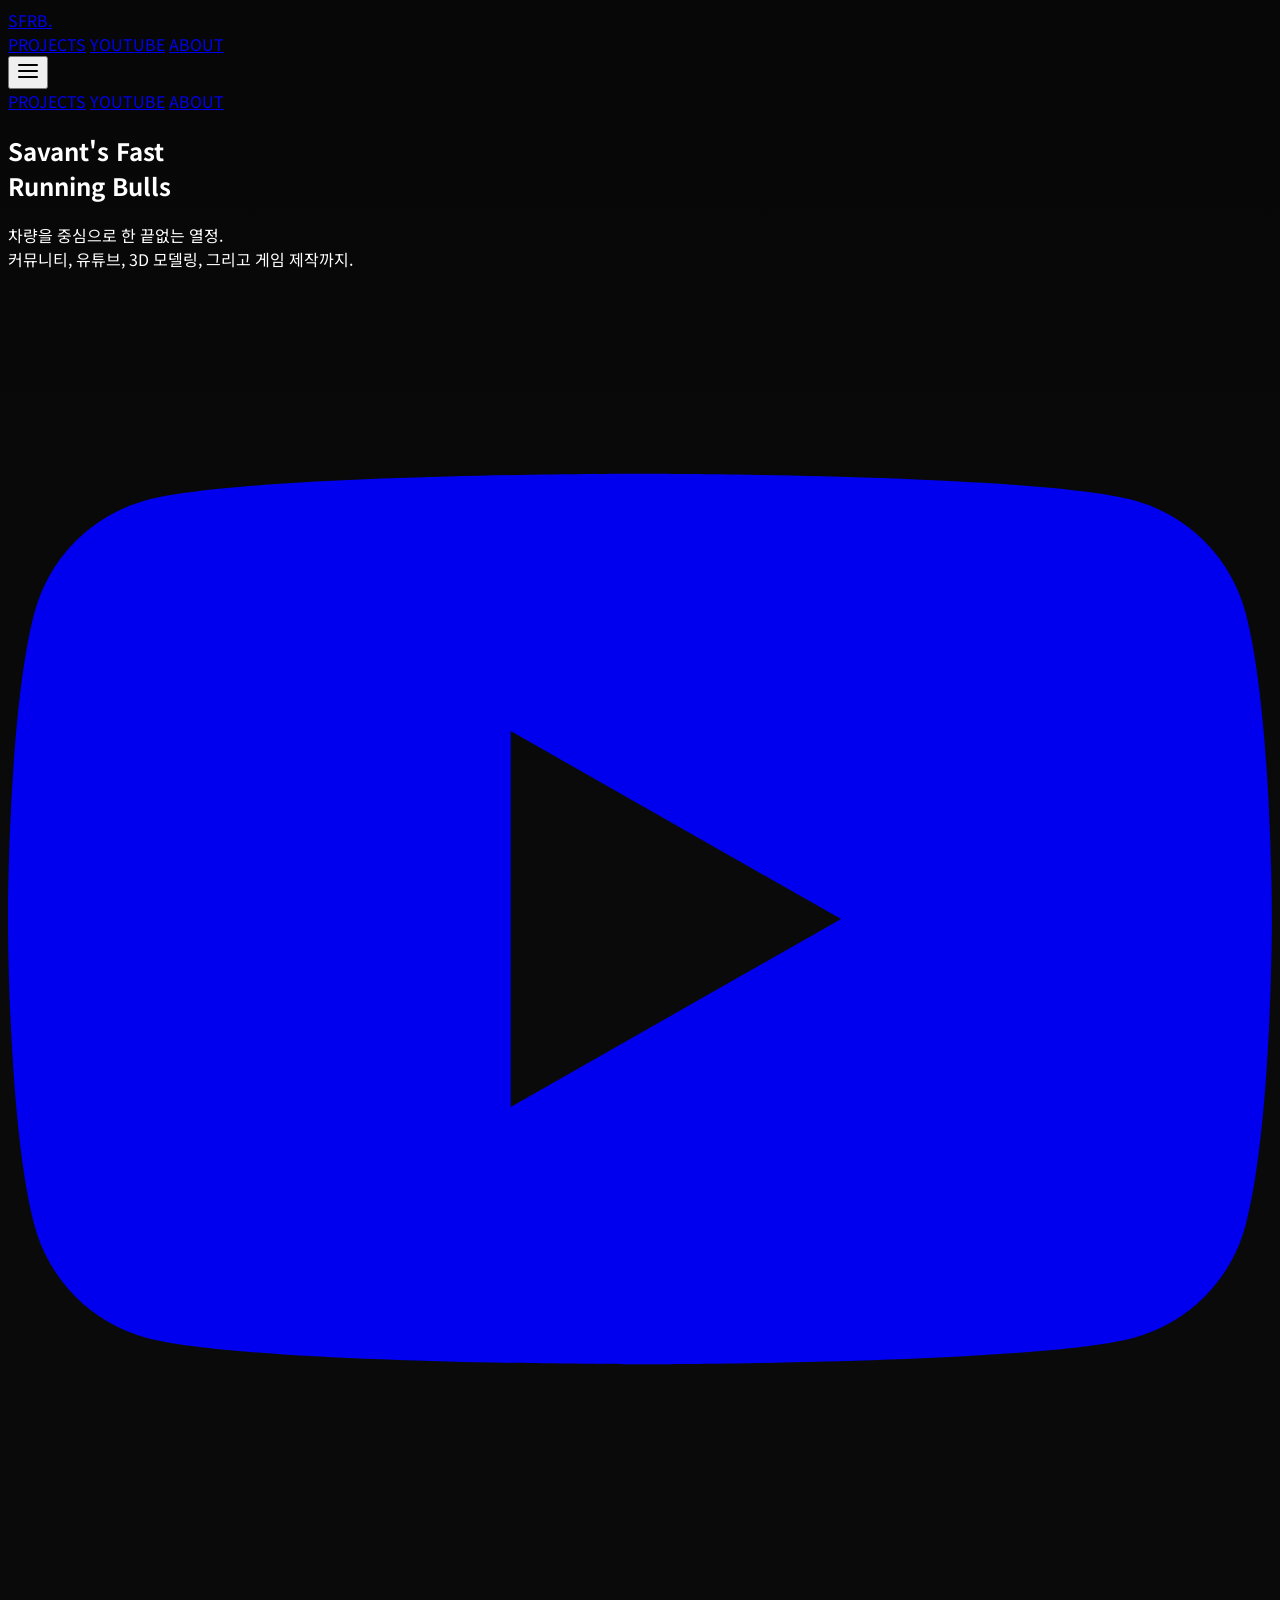
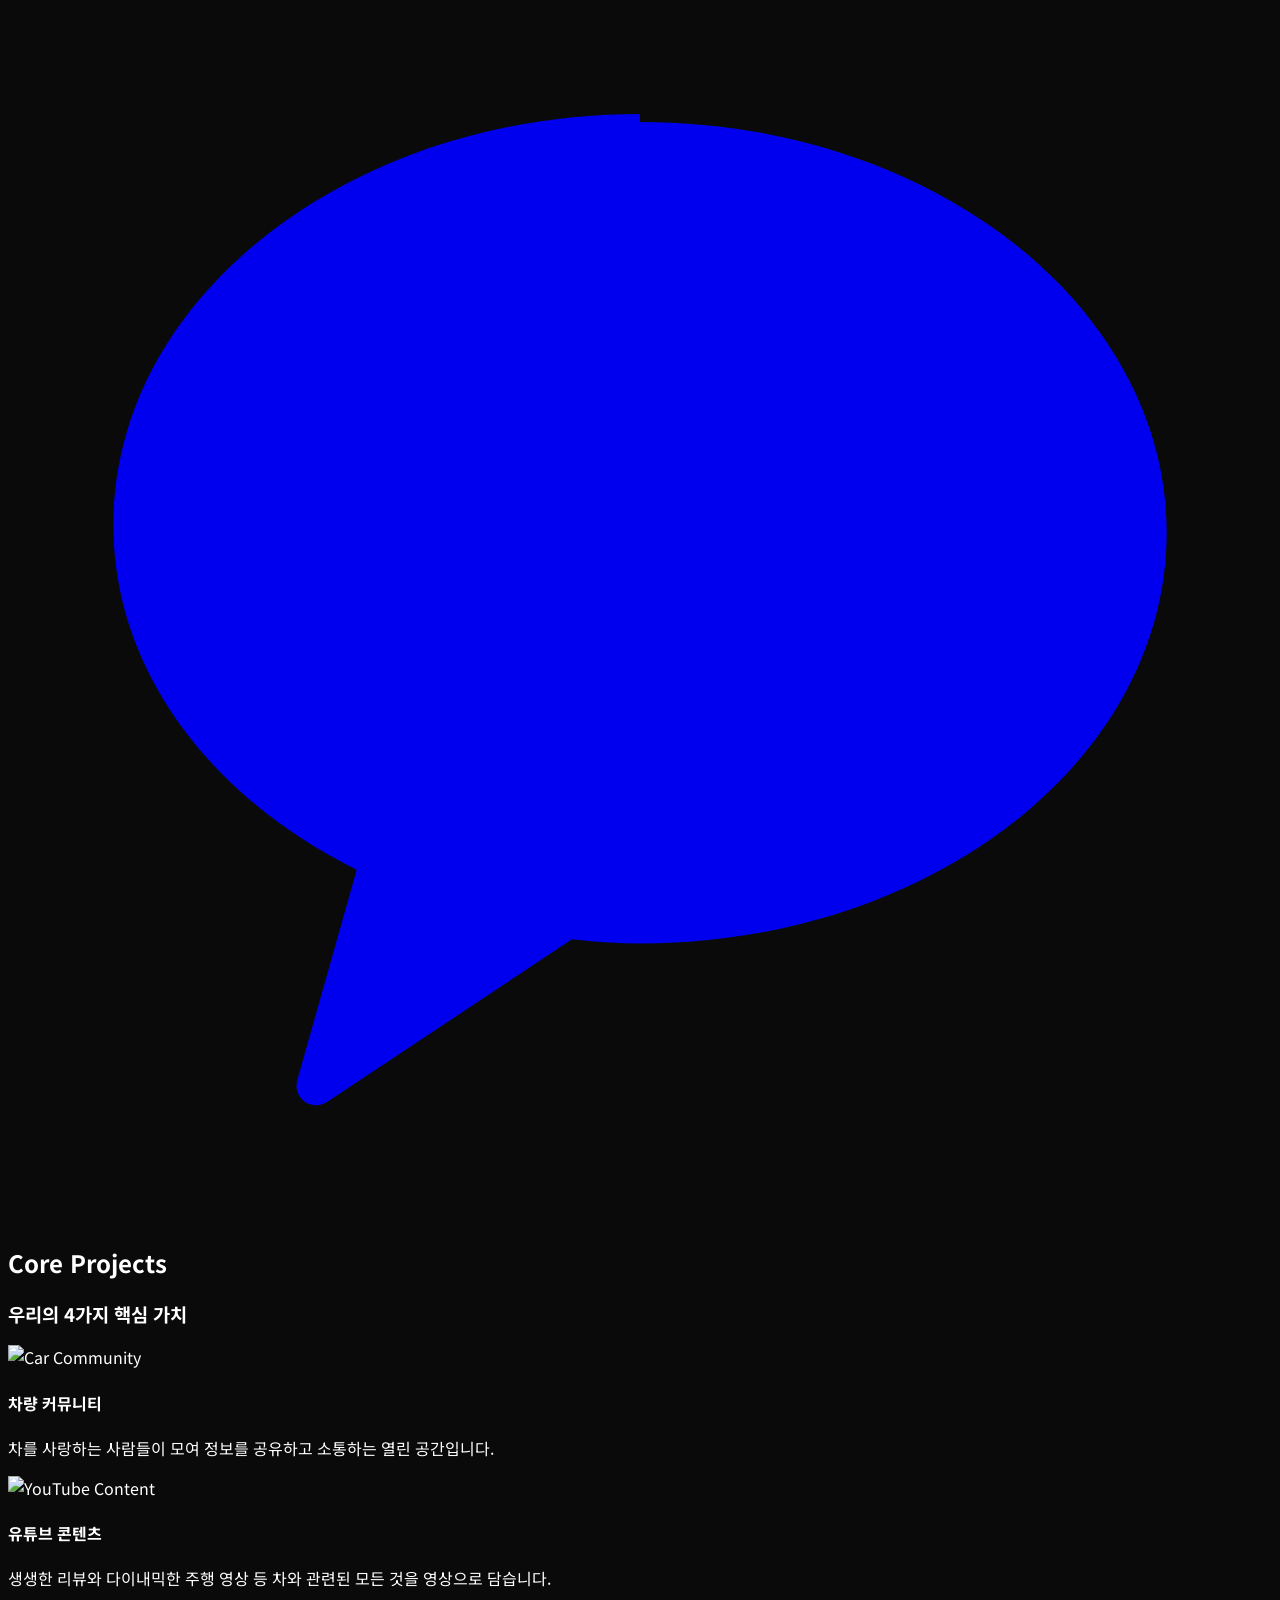
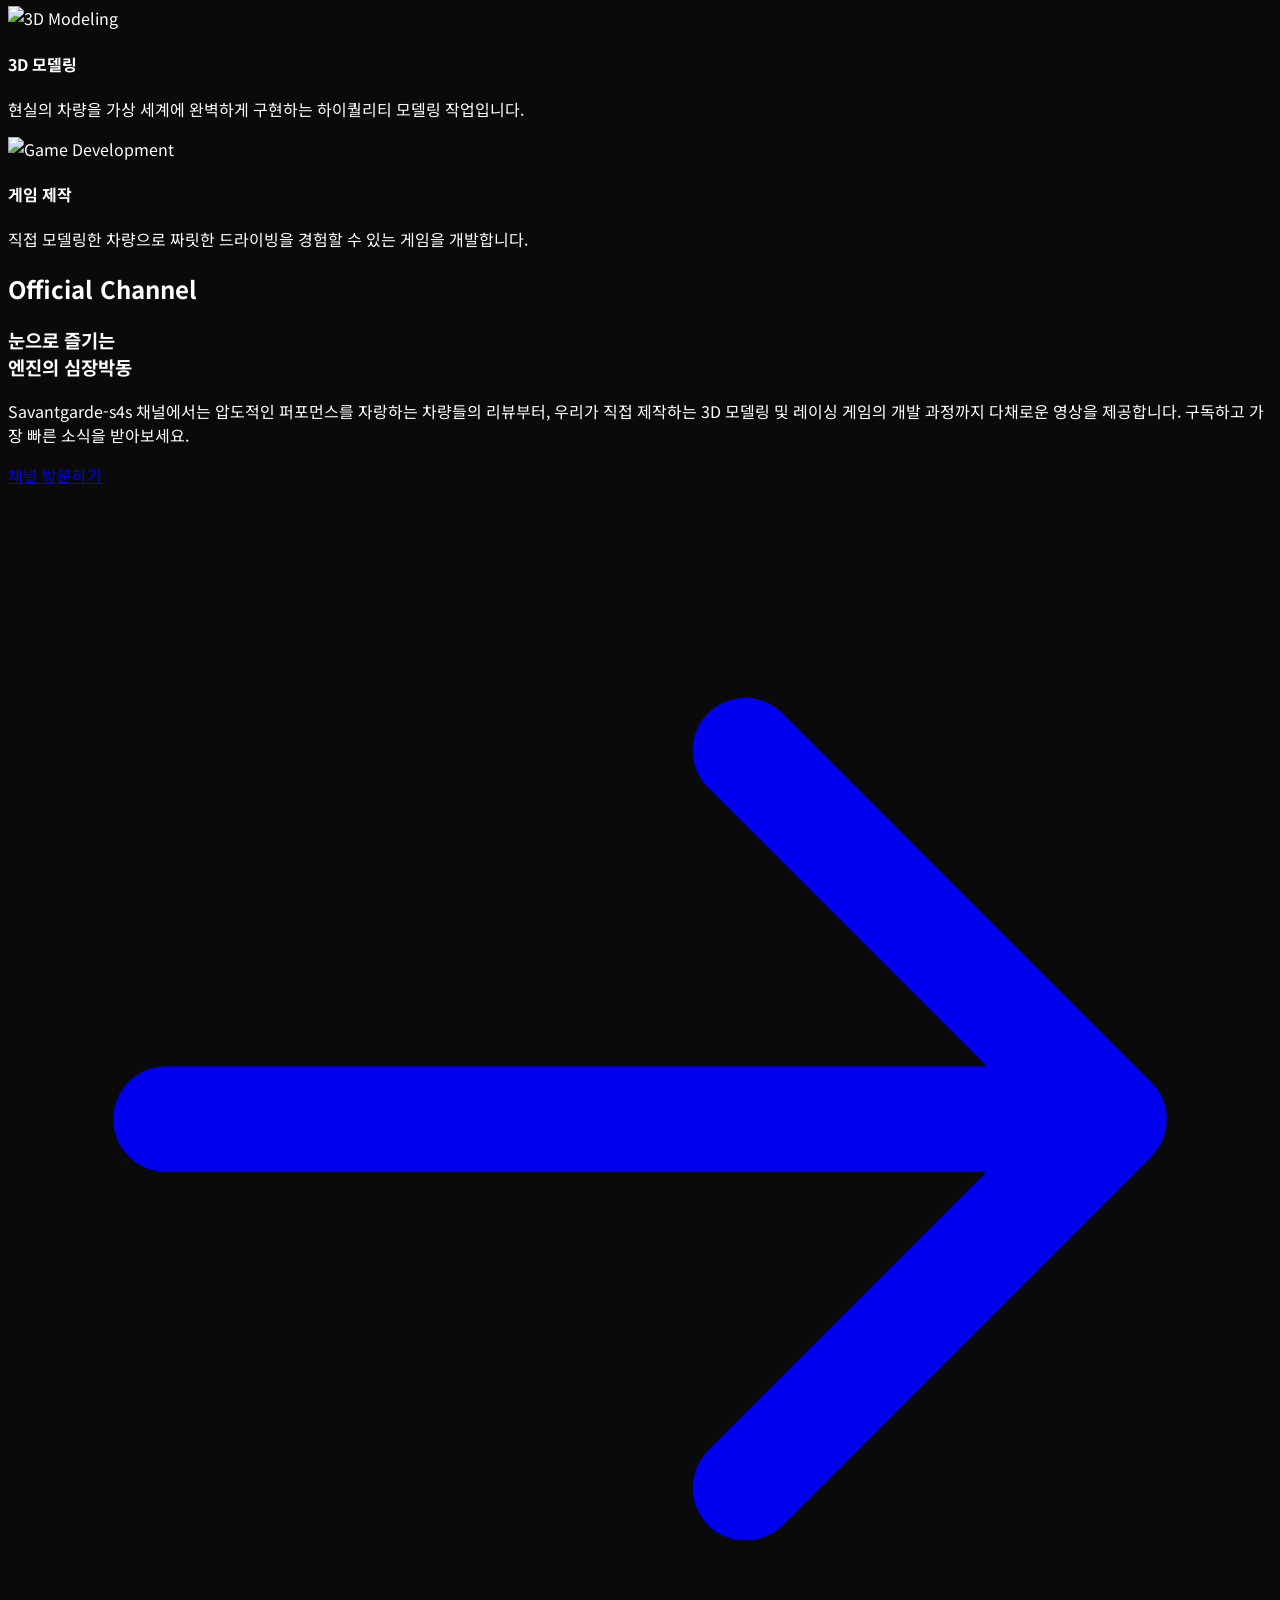
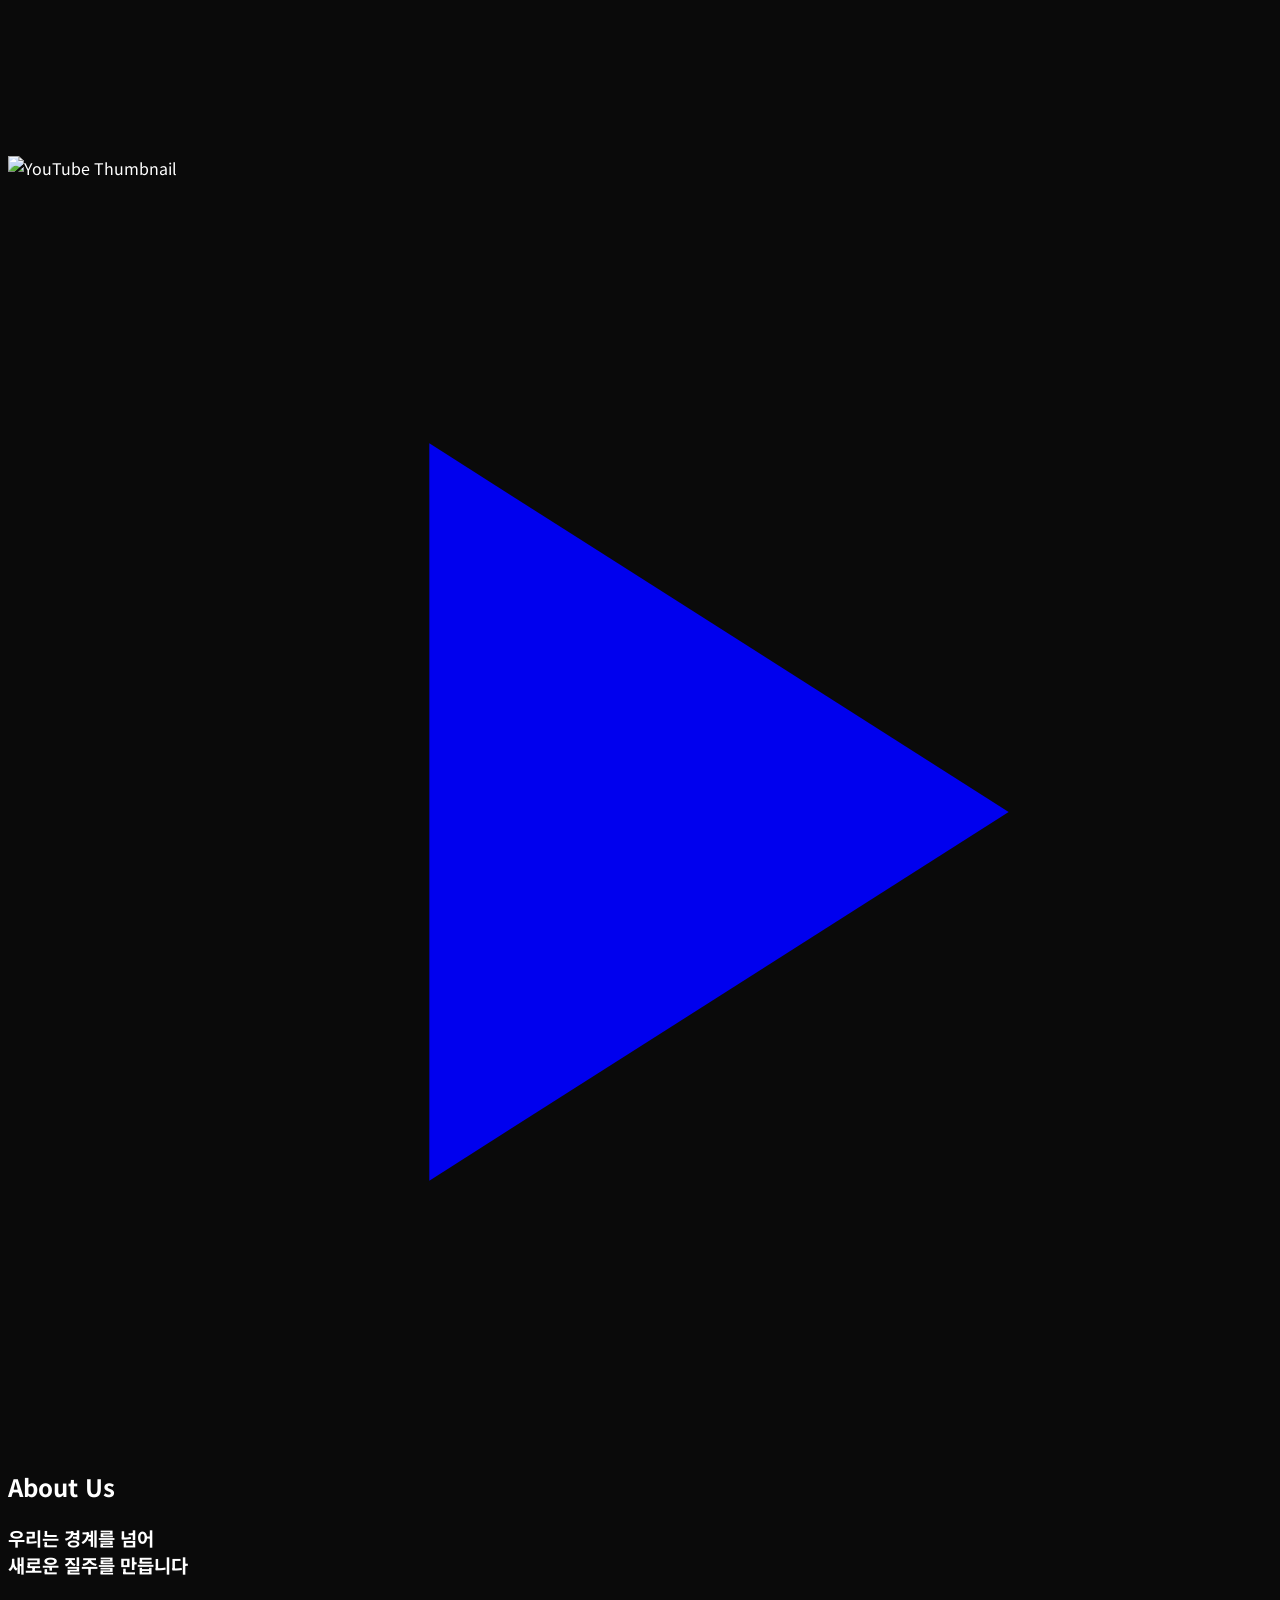
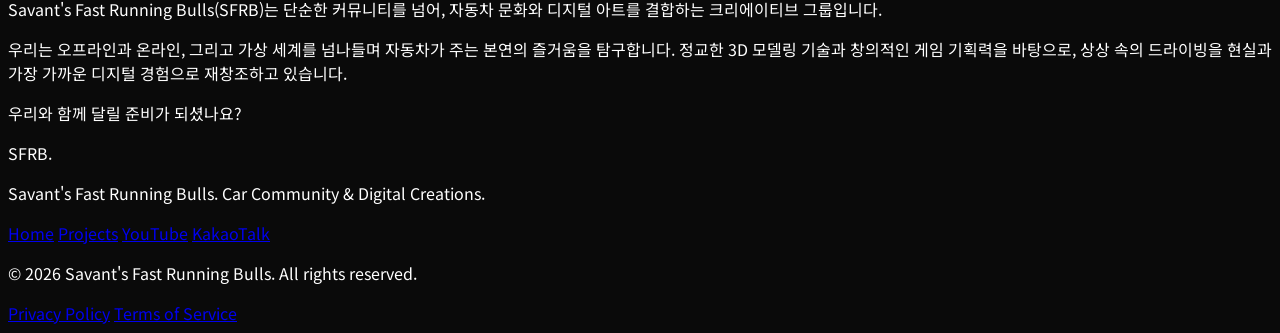
==== new/index.html @ 397382c7 "Create index.html" ====
<!DOCTYPE html>
<html lang="ko" class="scroll-smooth">
<head>
    <meta charset="UTF-8">
    <meta name="viewport" content="width=device-width, initial-scale=1.0">
    <title>Savant's Fast Running Bulls | SFRB</title>
    <script src="https://cdn.tailwindcss.com"></script>
    <style>
        /* 커스텀 폰트 (선택사항) */
        @import url('https://fonts.googleapis.com/css2?family=Noto+Sans+KR:wght@300;400;500;700;900&display=swap');
        
        body {
            font-family: 'Noto Sans KR', sans-serif;
            background-color: #0a0a0a;
            color: #ffffff;
            overflow-x: hidden;
        }

        /* 첫 섹션 배경 줌아웃 애니메이션 */
        @keyframes zoomOut {
            0% { transform: scale(1.25); opacity: 0; }
            100% { transform: scale(1); opacity: 1; }
        }

        .hero-bg-container {
            position: absolute;
            top: 0; left: 0; width: 100%; height: 100%;
            overflow: hidden;
            z-index: -1;
        }

        .hero-bg {
            width: 100%;
            height: 100%;
            background-image: url('https://placehold.co/800x600/CCCCCC/666666?text=800x600&font=roboto');
            background-size: cover;
            background-position: center;
            animation: zoomOut 2s cubic-bezier(0.25, 0.46, 0.45, 0.94) forwards;
        }

        .hero-overlay {
            position: absolute;
            top: 0; left: 0; width: 100%; height: 100%;
            background: linear-gradient(to bottom, rgba(0,0,0,0.3) 0%, rgba(10,10,10,.75) 100%);
        }

        /* 스크롤 등장 애니메이션 */
        .reveal {
            opacity: 0;
            transform: translateY(40px);
            transition: all 0.8s cubic-bezier(0.5, 0, 0, 1);
        }

        .reveal.active {
            opacity: 1;
            transform: translateY(0);
        }

        /* 딜레이 클래스 */
        .delay-100 { transition-delay: 100ms; }
        .delay-200 { transition-delay: 200ms; }
        .delay-300 { transition-delay: 300ms; }

        /* 네비게이션 호버 이펙트 */
        .nav-link {
            position: relative;
        }
        .nav-link::after {
            content: '';
            position: absolute;
            width: 0;
            height: 2px;
            bottom: -4px;
            left: 0;
            background-color: #ffffff;
            transition: width 0.3s ease;
        }
        .nav-link:hover::after {
            width: 100%;
        }
    </style>
</head>
<body class="antialiased selection:bg-white selection:text-black">

    <!-- Header -->
    <header class="fixed top-0 w-full z-50 transition-all duration-300 backdrop-blur-md bg-black/60 border-b border-white/10">
        <div class="max-w-7xl mx-auto px-6 h-20 flex items-center justify-between">
            <!-- Logo -->
            <a href="#hero" class="text-2xl font-black tracking-tighter hover:text-gray-300 transition-colors">
                SFRB<span class="text-red-600">.</span>
            </a>

            <!-- Desktop Navigation -->
            <nav class="hidden md:flex gap-8 text-sm font-medium tracking-wide">
                <a href="#projects" class="nav-link text-gray-300 hover:text-white transition-colors">PROJECTS</a>
                <a href="#youtube" class="nav-link text-gray-300 hover:text-white transition-colors">YOUTUBE</a>
                <a href="#about" class="nav-link text-gray-300 hover:text-white transition-colors">ABOUT</a>
            </nav>

            <!-- Mobile Menu Button -->
            <button class="md:hidden text-white focus:outline-none" id="mobile-menu-btn">
                <svg xmlns="http://www.w3.org/2000/svg" width="24" height="24" viewBox="0 0 24 24" fill="none" stroke="currentColor" stroke-width="2" stroke-linecap="round" stroke-linejoin="round"><line x1="3" y1="12" x2="21" y2="12"></line><line x1="3" y1="6" x2="21" y2="6"></line><line x1="3" y1="18" x2="21" y2="18"></line></svg>
            </button>
        </div>

        <!-- Mobile Navigation -->
        <div class="md:hidden hidden bg-black border-t border-white/10" id="mobile-menu">
            <div class="flex flex-col px-6 py-4 gap-4 text-sm font-medium tracking-wide">
                <a href="#projects" class="mobile-link text-gray-300 hover:text-white">PROJECTS</a>
                <a href="#youtube" class="mobile-link text-gray-300 hover:text-white">YOUTUBE</a>
                <a href="#about" class="mobile-link text-gray-300 hover:text-white">ABOUT</a>
            </div>
        </div>
    </header>

    <!-- Section 1: Hero -->
    <section id="hero" class="relative w-full min-h-screen flex items-center justify-center pt-20">
        <!-- Background with Zoom Animation -->
        <div class="hero-bg-container">
            <div class="hero-bg"></div>
            <div class="hero-overlay"></div>
        </div>

        <div class="relative z-10 text-center px-6 max-w-5xl mx-auto reveal active">
            <h1 class="text-5xl md:text-7xl lg:text-8xl font-black tracking-tighter leading-tight mb-6">
                Savant's Fast <br class="hidden md:block"/> Running Bulls
            </h1>
            <p class="text-gray-400 text-lg md:text-xl mb-10 max-w-2xl mx-auto font-light">
                차량을 중심으로 한 끝없는 열정.<br/>커뮤니티, 유튜브, 3D 모델링, 그리고 게임 제작까지.
            </p>
            
            <div class="flex items-center justify-center gap-4">
                <!-- YouTube Button -->
                <a href="https://www.youtube.com/@Savantgarde-s4s" target="_blank" rel="noopener noreferrer" 
                   class="group flex items-center gap-3 bg-white text-black px-6 py-3 rounded-full font-bold hover:bg-gray-200 transition-all duration-300 hover:scale-105">
                    <svg class="w-5 h-5 group-hover:text-red-600 transition-colors" viewBox="0 0 24 24" fill="currentColor">
                        <path d="M23.498 6.186a3.016 3.016 0 0 0-2.122-2.136C19.505 3.545 12 3.545 12 3.545s-7.505 0-9.377.505A3.017 3.017 0 0 0 .502 6.186C0 8.07 0 12 0 12s0 3.93.502 5.814a3.016 3.016 0 0 0 2.122 2.136c1.871.505 9.376.505 9.376.505s7.505 0 9.377-.505a3.015 3.015 0 0 0 2.122-2.136C24 15.93 24 12 24 12s0-3.93-.502-5.814zM9.545 15.568V8.432L15.818 12l-6.273 3.568z"/>
                    </svg>
                </a>
                
                <!-- KakaoTalk Button (Placeholder link) -->
                <a href="#" target="_blank" rel="noopener noreferrer"
                   class="group flex items-center gap-3 bg-[#FEE500] text-[#000000] px-6 py-3 rounded-full font-bold hover:bg-[#FFEB3B] transition-all duration-300 hover:scale-105">
                    <svg class="w-5 h-5" viewBox="0 0 24 24" fill="currentColor">
                        <path d="M12 3c-5.523 0-10 3.49-10 7.8 0 2.766 1.846 5.174 4.621 6.551l-1.127 3.987c-.1.353.284.62.585.405l4.632-3.076c.414.053.84.083 1.289.083 5.523 0 10-3.49 10-7.8s-4.477-7.8-10-7.8z"/>
                    </svg>
                </a>
            </div>
        </div>
    </section>

    <!-- Section 2: Projects -->
    <section id="projects" class="py-24 bg-[#0a0a0a]">
        <div class="max-w-7xl mx-auto px-6">
            <div class="mb-16 reveal">
                <h2 class="text-sm text-gray-500 font-bold tracking-widest mb-2 uppercase">Core Projects</h2>
                <h3 class="text-3xl md:text-5xl font-black">우리의 4가지 핵심 가치</h3>
            </div>

            <div class="grid grid-cols-1 md:grid-cols-2 lg:grid-cols-4 gap-6">
                <!-- Project 1 -->
                <div class="group relative overflow-hidden rounded-2xl bg-[#111] reveal">
                    <div class="aspect-w-4 aspect-h-3 overflow-hidden">
                        <img src="https://placehold.co/800x600/222222/666666?text=Community&font=roboto" alt="Car Community" class="w-full h-full object-cover transition-transform duration-700 group-hover:scale-110 opacity-70 group-hover:opacity-100">
                    </div>
                    <div class="absolute inset-0 bg-gradient-to-t from-black via-black/50 to-transparent flex flex-col justify-end p-6">
                        <h4 class="text-xl font-bold mb-2">차량 커뮤니티</h4>
                        <p class="text-sm text-gray-400 translate-y-4 opacity-0 group-hover:translate-y-0 group-hover:opacity-100 transition-all duration-300">
                            차를 사랑하는 사람들이 모여 정보를 공유하고 소통하는 열린 공간입니다.
                        </p>
                    </div>
                </div>

                <!-- Project 2 -->
                <div class="group relative overflow-hidden rounded-2xl bg-[#111] reveal delay-100">
                    <div class="aspect-w-4 aspect-h-3 overflow-hidden">
                        <img src="https://placehold.co/800x600/222222/666666?text=YouTube&font=roboto" alt="YouTube Content" class="w-full h-full object-cover transition-transform duration-700 group-hover:scale-110 opacity-70 group-hover:opacity-100">
                    </div>
                    <div class="absolute inset-0 bg-gradient-to-t from-black via-black/50 to-transparent flex flex-col justify-end p-6">
                        <h4 class="text-xl font-bold mb-2">유튜브 콘텐츠</h4>
                        <p class="text-sm text-gray-400 translate-y-4 opacity-0 group-hover:translate-y-0 group-hover:opacity-100 transition-all duration-300">
                            생생한 리뷰와 다이내믹한 주행 영상 등 차와 관련된 모든 것을 영상으로 담습니다.
                        </p>
                    </div>
                </div>

                <!-- Project 3 -->
                <div class="group relative overflow-hidden rounded-2xl bg-[#111] reveal delay-200">
                    <div class="aspect-w-4 aspect-h-3 overflow-hidden">
                        <img src="https://placehold.co/800x600/222222/666666?text=3D+Modeling&font=roboto" alt="3D Modeling" class="w-full h-full object-cover transition-transform duration-700 group-hover:scale-110 opacity-70 group-hover:opacity-100">
                    </div>
                    <div class="absolute inset-0 bg-gradient-to-t from-black via-black/50 to-transparent flex flex-col justify-end p-6">
                        <h4 class="text-xl font-bold mb-2">3D 모델링</h4>
                        <p class="text-sm text-gray-400 translate-y-4 opacity-0 group-hover:translate-y-0 group-hover:opacity-100 transition-all duration-300">
                            현실의 차량을 가상 세계에 완벽하게 구현하는 하이퀄리티 모델링 작업입니다.
                        </p>
                    </div>
                </div>

                <!-- Project 4 -->
                <div class="group relative overflow-hidden rounded-2xl bg-[#111] reveal delay-300">
                    <div class="aspect-w-4 aspect-h-3 overflow-hidden">
                        <img src="https://placehold.co/800x600/222222/666666?text=Game+Dev&font=roboto" alt="Game Development" class="w-full h-full object-cover transition-transform duration-700 group-hover:scale-110 opacity-70 group-hover:opacity-100">
                    </div>
                    <div class="absolute inset-0 bg-gradient-to-t from-black via-black/50 to-transparent flex flex-col justify-end p-6">
                        <h4 class="text-xl font-bold mb-2">게임 제작</h4>
                        <p class="text-sm text-gray-400 translate-y-4 opacity-0 group-hover:translate-y-0 group-hover:opacity-100 transition-all duration-300">
                            직접 모델링한 차량으로 짜릿한 드라이빙을 경험할 수 있는 게임을 개발합니다.
                        </p>
                    </div>
                </div>
            </div>
        </div>
    </section>

    <!-- Section 3: YouTube -->
    <section id="youtube" class="py-24 bg-[#111]">
        <div class="max-w-7xl mx-auto px-6">
            <div class="flex flex-col lg:flex-row items-center gap-16">
                <!-- Text Content -->
                <div class="w-full lg:w-1/2 reveal">
                    <h2 class="text-sm text-red-500 font-bold tracking-widest mb-2 uppercase">Official Channel</h2>
                    <h3 class="text-3xl md:text-5xl font-black mb-6">눈으로 즐기는<br/>엔진의 심장박동</h3>
                    <p class="text-gray-400 leading-relaxed mb-8">
                        Savantgarde-s4s 채널에서는 압도적인 퍼포먼스를 자랑하는 차량들의 리뷰부터, 
                        우리가 직접 제작하는 3D 모델링 및 레이싱 게임의 개발 과정까지 다채로운 영상을 제공합니다. 
                        구독하고 가장 빠른 소식을 받아보세요.
                    </p>
                    <a href="https://www.youtube.com/@Savantgarde-s4s" target="_blank" class="inline-flex items-center gap-2 border border-white/20 hover:border-white px-8 py-4 rounded-full transition-all hover:bg-white hover:text-black font-semibold">
                        채널 방문하기
                        <svg class="w-4 h-4" fill="none" stroke="currentColor" viewBox="0 0 24 24"><path stroke-linecap="round" stroke-linejoin="round" stroke-width="2" d="M14 5l7 7m0 0l-7 7m7-7H3"></path></svg>
                    </a>
                </div>

                <!-- Video Thumbnail / Image -->
                <div class="w-full lg:w-1/2 reveal delay-200">
                    <div class="relative rounded-2xl overflow-hidden shadow-2xl shadow-black group">
                        <img src="https://placehold.co/800x450/222222/666666?text=YouTube+Video+Thumbnail&font=roboto" alt="YouTube Thumbnail" class="w-full h-auto transition-transform duration-700 group-hover:scale-105">
                        <div class="absolute inset-0 bg-black/40 flex items-center justify-center group-hover:bg-black/20 transition-colors">
                            <a href="https://www.youtube.com/@Savantgarde-s4s" target="_blank" class="w-20 h-20 bg-red-600 rounded-full flex items-center justify-center shadow-lg shadow-red-600/30 hover:scale-110 transition-transform">
                                <svg class="w-8 h-8 text-white translate-x-0.5" viewBox="0 0 24 24" fill="currentColor"><path d="M8 5v14l11-7z"/></svg>
                            </a>
                        </div>
                    </div>
                </div>
            </div>
        </div>
    </section>

    <!-- Section 4: About -->
    <section id="about" class="py-32 bg-[#0a0a0a] relative overflow-hidden">
        <!-- Abstract BG Elements -->
        <div class="absolute top-0 right-0 w-96 h-96 bg-white/5 rounded-full blur-3xl -translate-y-1/2 translate-x-1/2 pointer-events-none"></div>
        <div class="absolute bottom-0 left-0 w-96 h-96 bg-white/5 rounded-full blur-3xl translate-y-1/2 -translate-x-1/2 pointer-events-none"></div>

        <div class="max-w-4xl mx-auto px-6 text-center reveal">
            <h2 class="text-sm text-gray-500 font-bold tracking-widest mb-2 uppercase">About Us</h2>
            <h3 class="text-3xl md:text-5xl font-black mb-8">우리는 경계를 넘어<br/>새로운 질주를 만듭니다</h3>
            
            <div class="space-y-6 text-gray-400 text-lg font-light leading-relaxed">
                <p>
                    Savant's Fast Running Bulls(SFRB)는 단순한 커뮤니티를 넘어, 자동차 문화와 디지털 아트를 결합하는 크리에이티브 그룹입니다.
                </p>
                <p>
                    우리는 오프라인과 온라인, 그리고 가상 세계를 넘나들며 자동차가 주는 본연의 즐거움을 탐구합니다. 정교한 3D 모델링 기술과 창의적인 게임 기획력을 바탕으로, 상상 속의 드라이빙을 현실과 가장 가까운 디지털 경험으로 재창조하고 있습니다.
                </p>
                <p class="font-medium text-white mt-8">
                    우리와 함께 달릴 준비가 되셨나요?
                </p>
            </div>
        </div>
    </section>

    <!-- Footer -->
    <footer class="bg-black py-12 border-t border-white/10">
        <div class="max-w-7xl mx-auto px-6">
            <div class="flex flex-col md:flex-row justify-between items-center gap-6">
                <!-- Brand Info -->
                <div class="text-center md:text-left">
                    <div class="text-2xl font-black tracking-tighter mb-2">SFRB<span class="text-red-600">.</span></div>
                    <p class="text-gray-500 text-sm">Savant's Fast Running Bulls. Car Community & Digital Creations.</p>
                </div>

                <!-- Links -->
                <div class="flex flex-wrap justify-center gap-6 text-sm text-gray-400">
                    <a href="#hero" class="hover:text-white transition-colors">Home</a>
                    <a href="#projects" class="hover:text-white transition-colors">Projects</a>
                    <a href="https://www.youtube.com/@Savantgarde-s4s" target="_blank" class="hover:text-white transition-colors">YouTube</a>
                    <a href="#" class="hover:text-white transition-colors">KakaoTalk</a>
                </div>
            </div>

            <!-- Copyright -->
            <div class="mt-12 pt-8 border-t border-white/10 text-center text-xs text-gray-600 flex flex-col md:flex-row justify-between items-center gap-4">
                <p>&copy; 2026 Savant's Fast Running Bulls. All rights reserved.</p>
                <div class="flex gap-4">
                    <a href="#" class="hover:text-gray-300 transition-colors">Privacy Policy</a>
                    <a href="#" class="hover:text-gray-300 transition-colors">Terms of Service</a>
                </div>
            </div>
        </div>
    </footer>

    <!-- JavaScript for Interactions -->
    <script>
        // 모바일 메뉴 토글
        const mobileBtn = document.getElementById('mobile-menu-btn');
        const mobileMenu = document.getElementById('mobile-menu');
        const mobileLinks = document.querySelectorAll('.mobile-link');

        mobileBtn.addEventListener('click', () => {
            mobileMenu.classList.toggle('hidden');
        });

        mobileLinks.forEach(link => {
            link.addEventListener('click', () => {
                mobileMenu.classList.add('hidden');
            });
        });

        // 스크롤 애니메이션 (Intersection Observer)
        const revealElements = document.querySelectorAll('.reveal');

        const revealOptions = {
            threshold: 0.15,
            rootMargin: "0px 0px -50px 0px"
        };

        const revealOnScroll = new IntersectionObserver(function(entries, observer) {
            entries.forEach(entry => {
                if (!entry.isIntersecting) return;
                entry.target.classList.add('active');
                observer.unobserve(entry.target); // 한 번 등장 후 관찰 해제
            });
        }, revealOptions);

        revealElements.forEach(el => {
            // 첫 화면(Hero)에 있는 요소는 즉시 표시되도록 옵저버 제외
            if (!el.closest('#hero')) {
                revealOnScroll.observe(el);
            }
        });
    </script>
</body>
</html>
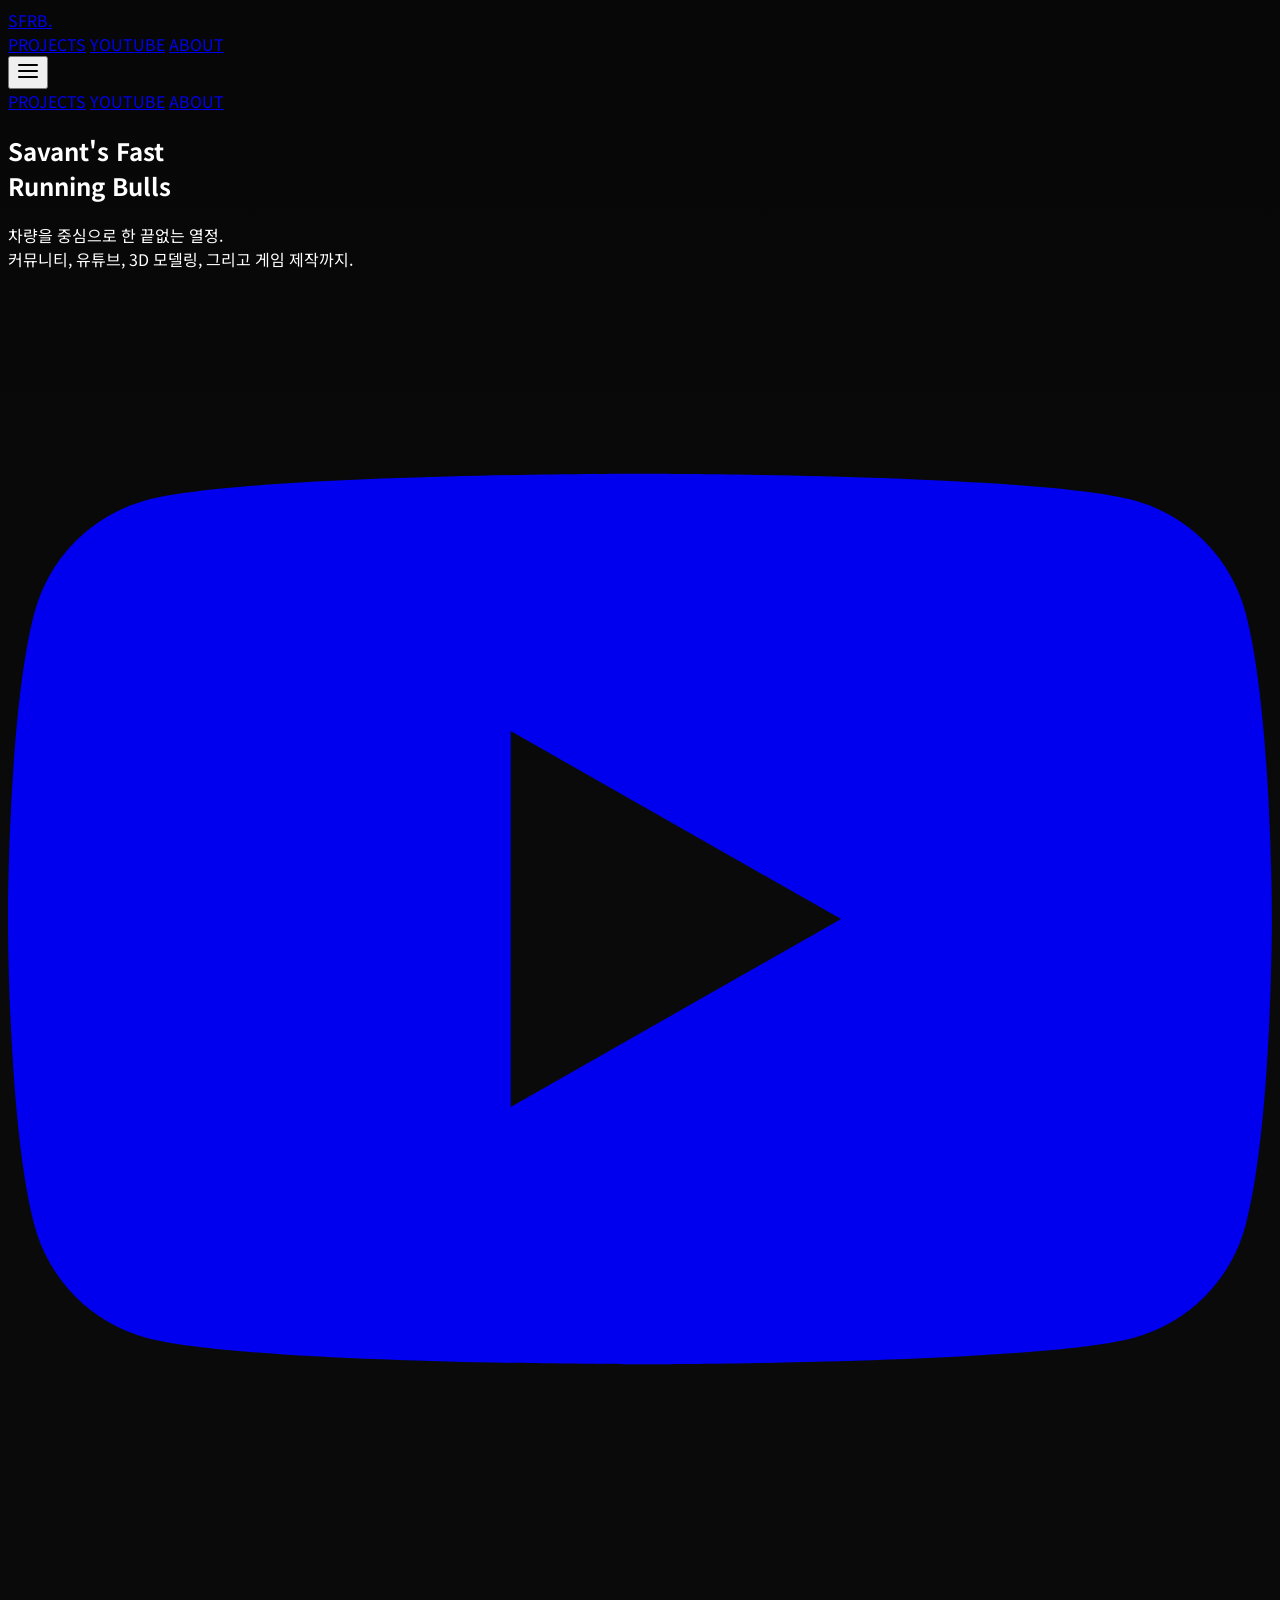
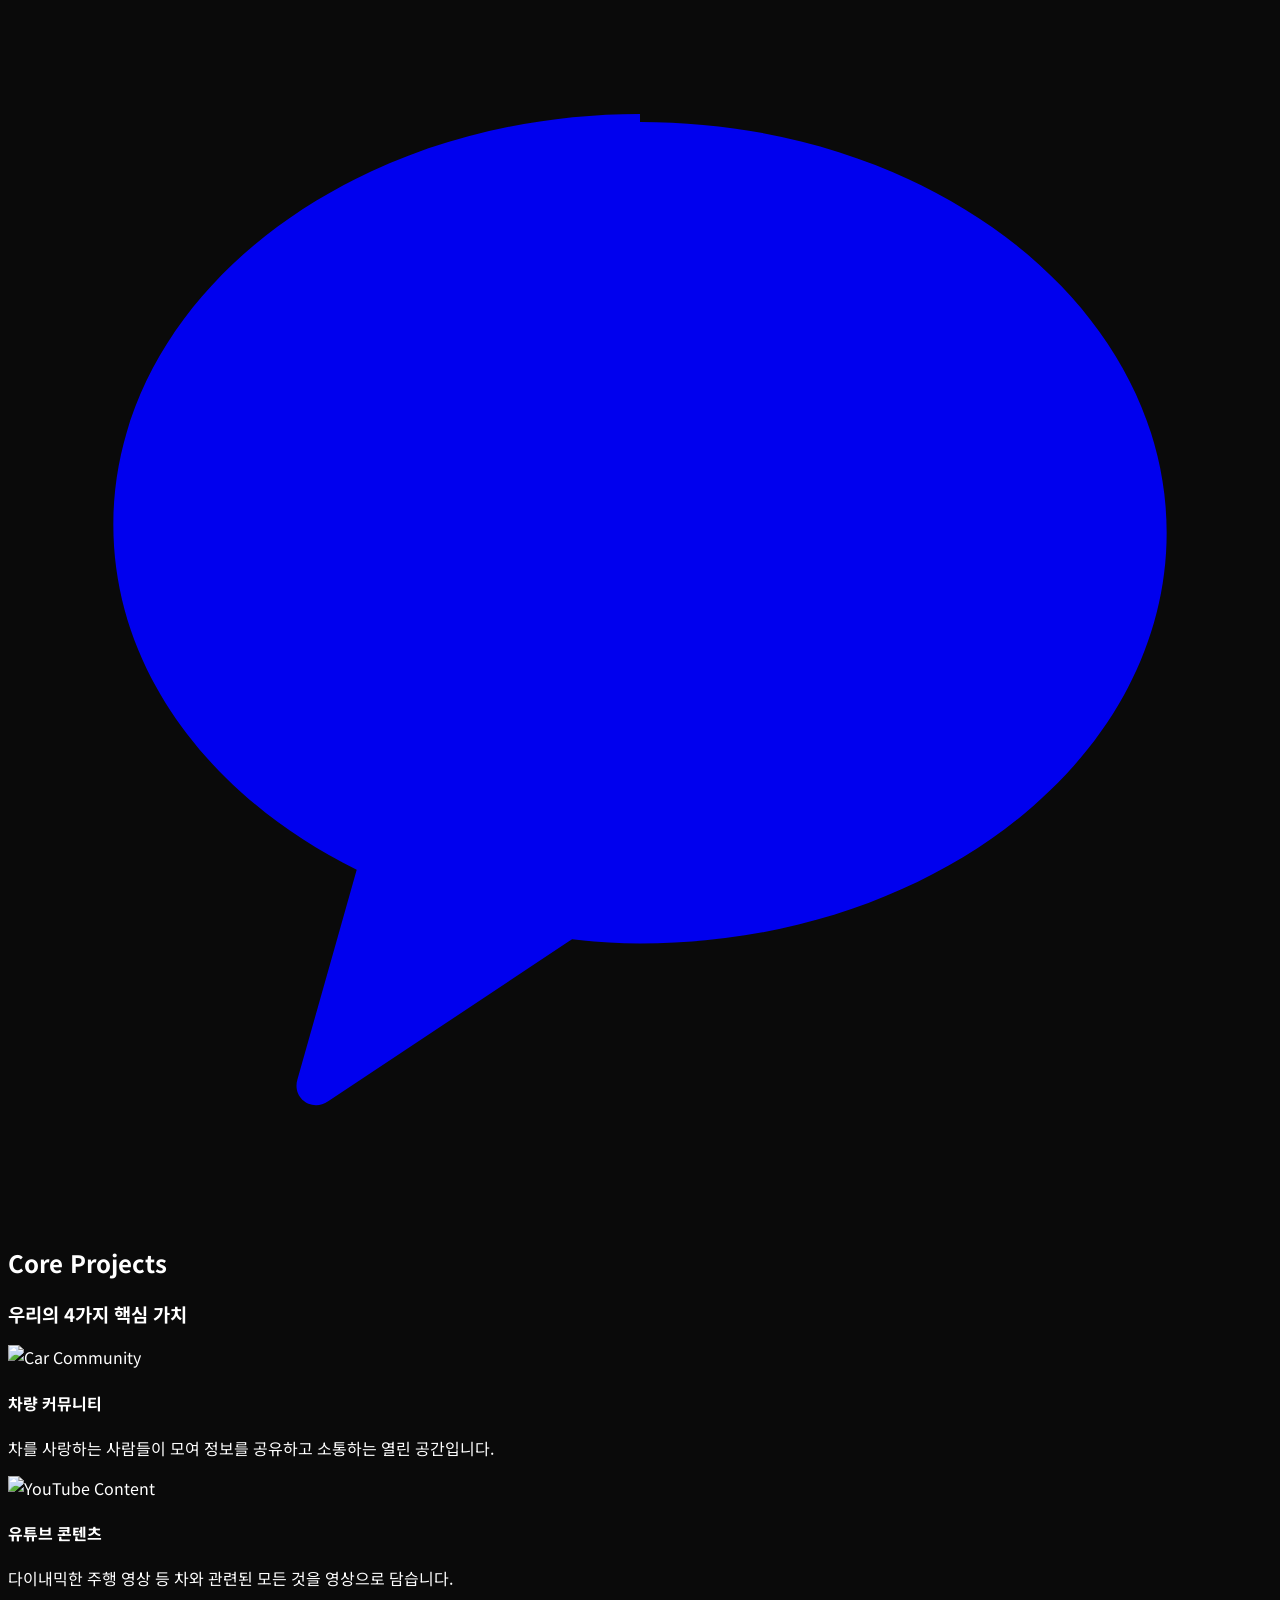
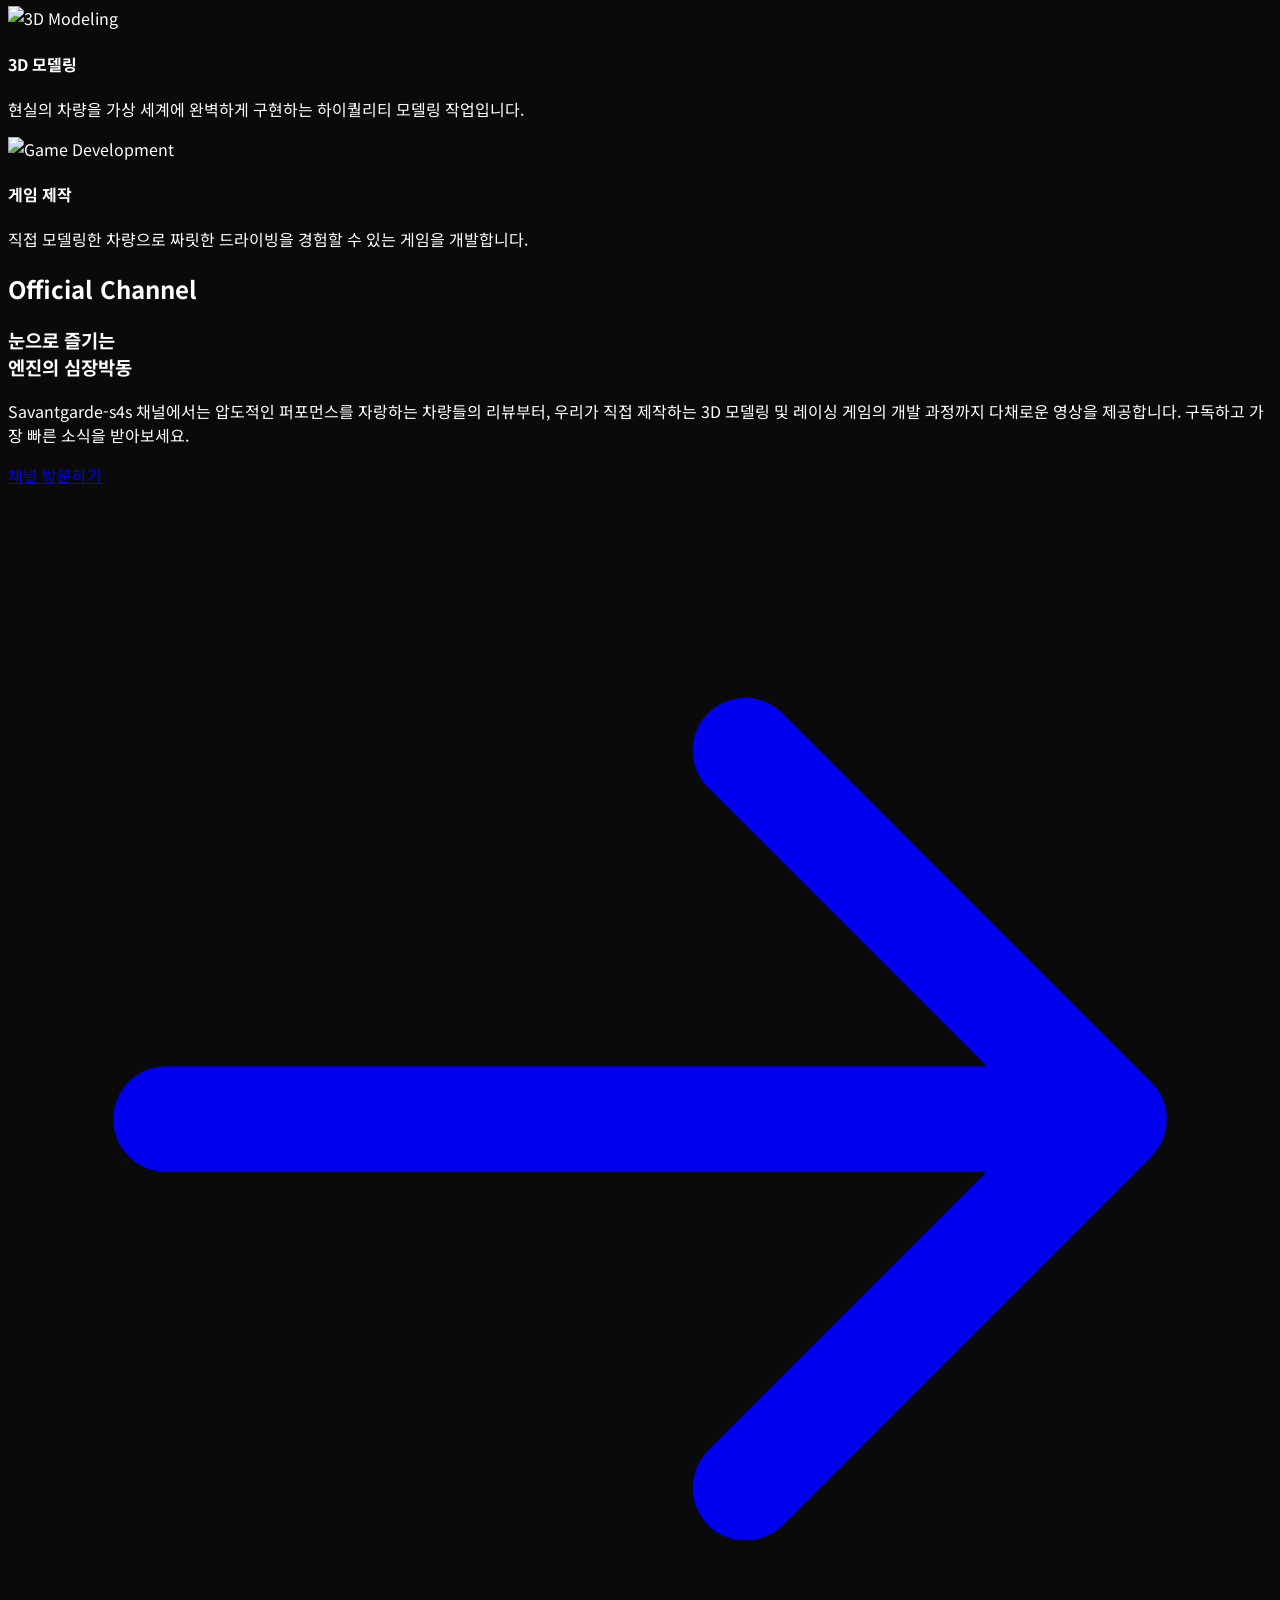
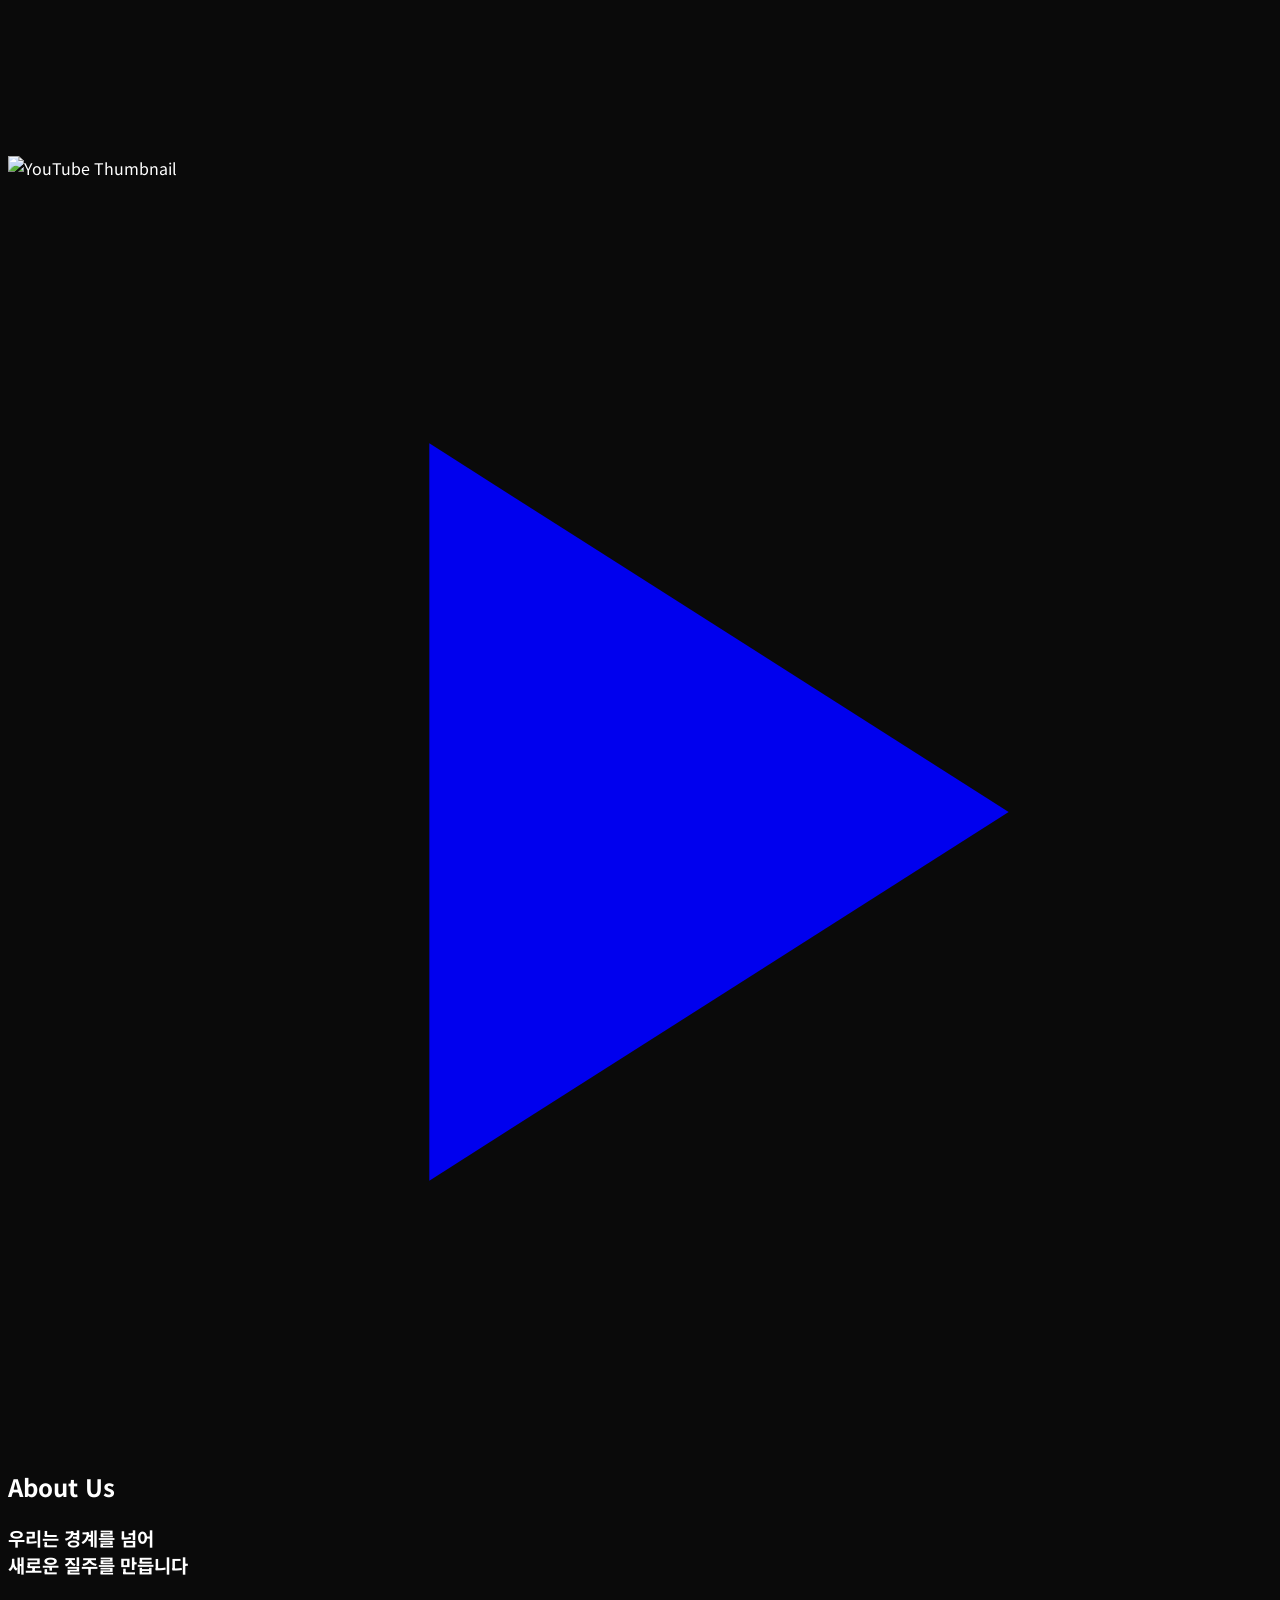
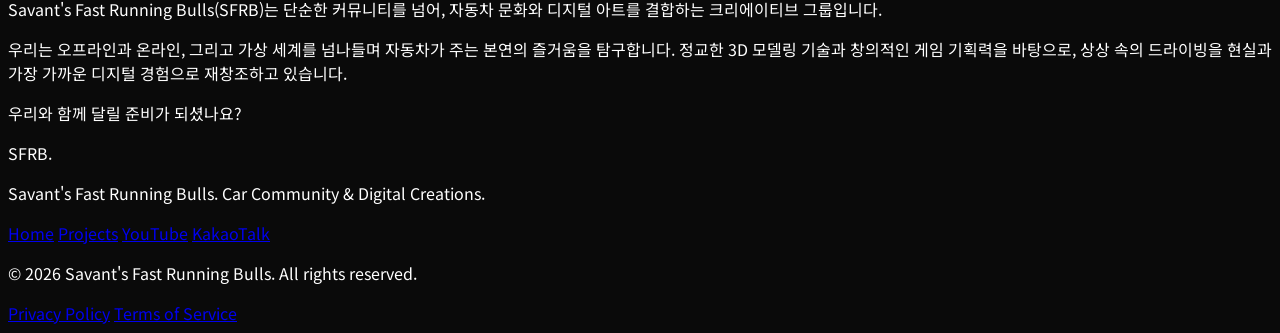
==== commit c266a520: "Update index.html" ====
--- a/new/index.html
+++ b/new/index.html
@@ -165,7 +165,7 @@
                     </div>
                     <div class="absolute inset-0 bg-gradient-to-t from-black via-black/50 to-transparent flex flex-col justify-end p-6">
                         <h4 class="text-xl font-bold mb-2">차량 커뮤니티</h4>
-                        <p class="text-sm text-gray-400 translate-y-4 opacity-0 group-hover:translate-y-0 group-hover:opacity-100 transition-all duration-300">
+                        <p class="text-sm text-gray-400 translate-y-4 group-hover:translate-y-0 group-hover:opacity-100 transition-all duration-300">
                             차를 사랑하는 사람들이 모여 정보를 공유하고 소통하는 열린 공간입니다.
                         </p>
                     </div>
@@ -178,8 +178,8 @@
                     </div>
                     <div class="absolute inset-0 bg-gradient-to-t from-black via-black/50 to-transparent flex flex-col justify-end p-6">
                         <h4 class="text-xl font-bold mb-2">유튜브 콘텐츠</h4>
-                        <p class="text-sm text-gray-400 translate-y-4 opacity-0 group-hover:translate-y-0 group-hover:opacity-100 transition-all duration-300">
-                            생생한 리뷰와 다이내믹한 주행 영상 등 차와 관련된 모든 것을 영상으로 담습니다.
+                        <p class="text-sm text-gray-400 translate-y-4 group-hover:translate-y-0 group-hover:opacity-100 transition-all duration-300">
+                            다이내믹한 주행 영상 등 차와 관련된 모든 것을 영상으로 담습니다.
                         </p>
                     </div>
                 </div>
@@ -191,7 +191,7 @@
                     </div>
                     <div class="absolute inset-0 bg-gradient-to-t from-black via-black/50 to-transparent flex flex-col justify-end p-6">
                         <h4 class="text-xl font-bold mb-2">3D 모델링</h4>
-                        <p class="text-sm text-gray-400 translate-y-4 opacity-0 group-hover:translate-y-0 group-hover:opacity-100 transition-all duration-300">
+                        <p class="text-sm text-gray-400 translate-y-4 group-hover:translate-y-0 group-hover:opacity-100 transition-all duration-300">
                             현실의 차량을 가상 세계에 완벽하게 구현하는 하이퀄리티 모델링 작업입니다.
                         </p>
                     </div>
@@ -204,7 +204,7 @@
                     </div>
                     <div class="absolute inset-0 bg-gradient-to-t from-black via-black/50 to-transparent flex flex-col justify-end p-6">
                         <h4 class="text-xl font-bold mb-2">게임 제작</h4>
-                        <p class="text-sm text-gray-400 translate-y-4 opacity-0 group-hover:translate-y-0 group-hover:opacity-100 transition-all duration-300">
+                        <p class="text-sm text-gray-400 translate-y-4 group-hover:translate-y-0 group-hover:opacity-100 transition-all duration-300">
                             직접 모델링한 차량으로 짜릿한 드라이빙을 경험할 수 있는 게임을 개발합니다.
                         </p>
                     </div>
